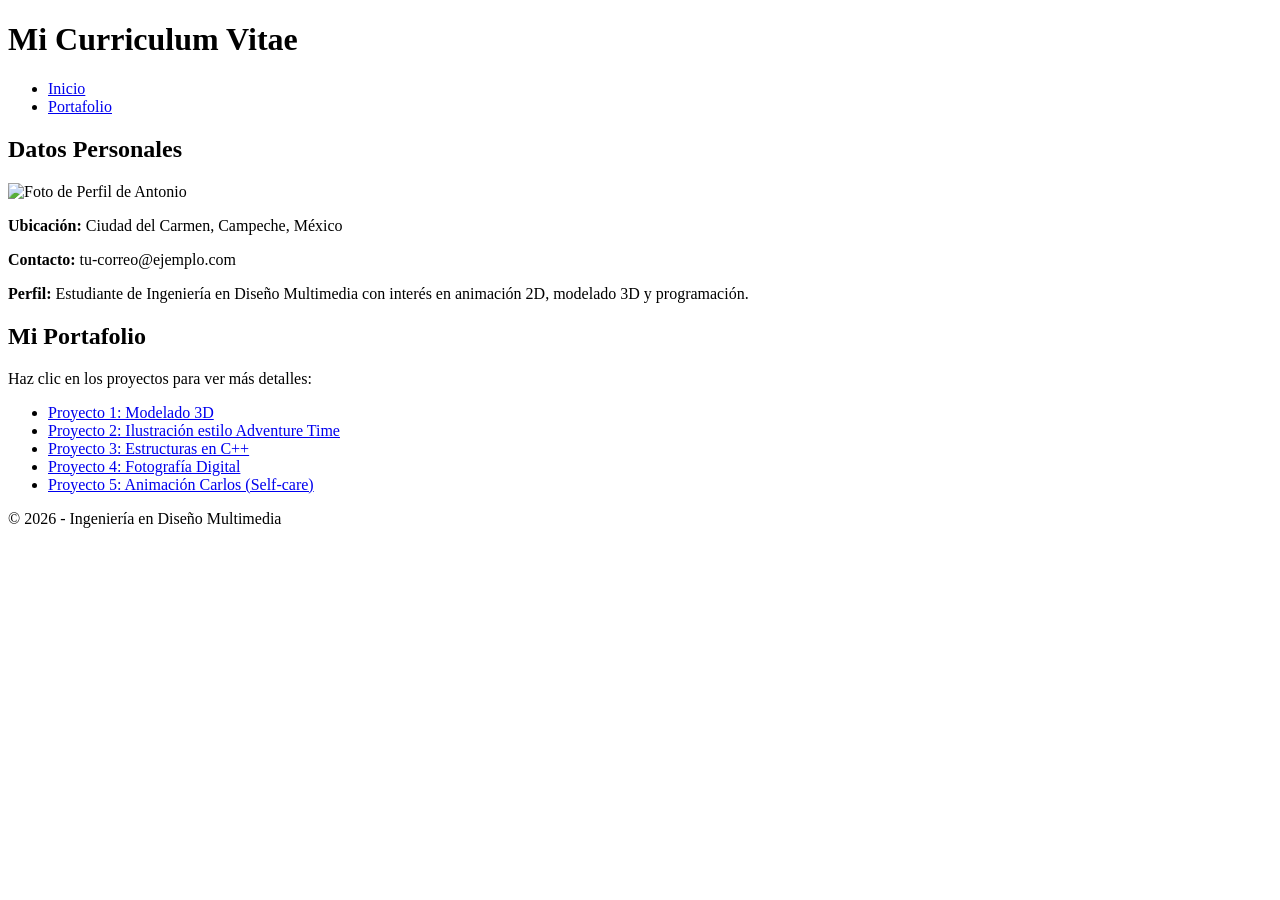
==== index.html @ 8c749585 "index ahora en minusculas" ====
<!DOCTYPE html>
<html lang="es">
<head>
    <meta charset="UTF-8">
    <meta name="viewport" content="width=device-width, initial-scale=1.0">
    <title>CV -  Ingeniería en Diseño Multimedia</title>
</head>
<body>

    <header>
        <h1>Mi Curriculum Vitae</h1>
        <nav>
            <ul>
                <li><a href="index.html">Inicio</a></li>
                <li><a href="#portafolio">Portafolio</a></li>
            </ul>
        </nav>
    </header>

    <main>
        <section id="datos-personales">
            <h2>Datos Personales</h2>
            <img src="Imagenes/perfil.jpeg" alt="Foto de Perfil de Antonio" width="150">
            <p><strong>Ubicación:</strong> Ciudad del Carmen, Campeche, México</p>
            <p><strong>Contacto:</strong> tu-correo@ejemplo.com</p>
            <p><strong>Perfil:</strong> Estudiante de Ingeniería en Diseño Multimedia con interés en animación 2D, modelado 3D y programación.</p>
        </section>

        <section id="portafolio">
            <h2>Mi Portafolio</h2>
            <p>Haz clic en los proyectos para ver más detalles:</p>
            
            <ul>
                <li><a href="proyecto-1.html">Proyecto 1: Modelado 3D</a></li>
                <li><a href="proyecto-2.html">Proyecto 2: Ilustración estilo Adventure Time</a></li>
                <li><a href="proyecto-3.html">Proyecto 3: Estructuras en C++</a></li>
                <li><a href="proyecto-4.html">Proyecto 4: Fotografía Digital</a></li>
                <li><a href="proyecto-5.html">Proyecto 5: Animación Carlos (Self-care)</a></li>
            </ul>
        </section>
    </main>

    <footer>
        <p>&copy; 2026 - Ingeniería en Diseño Multimedia</p>
    </footer>

</body>
</html>
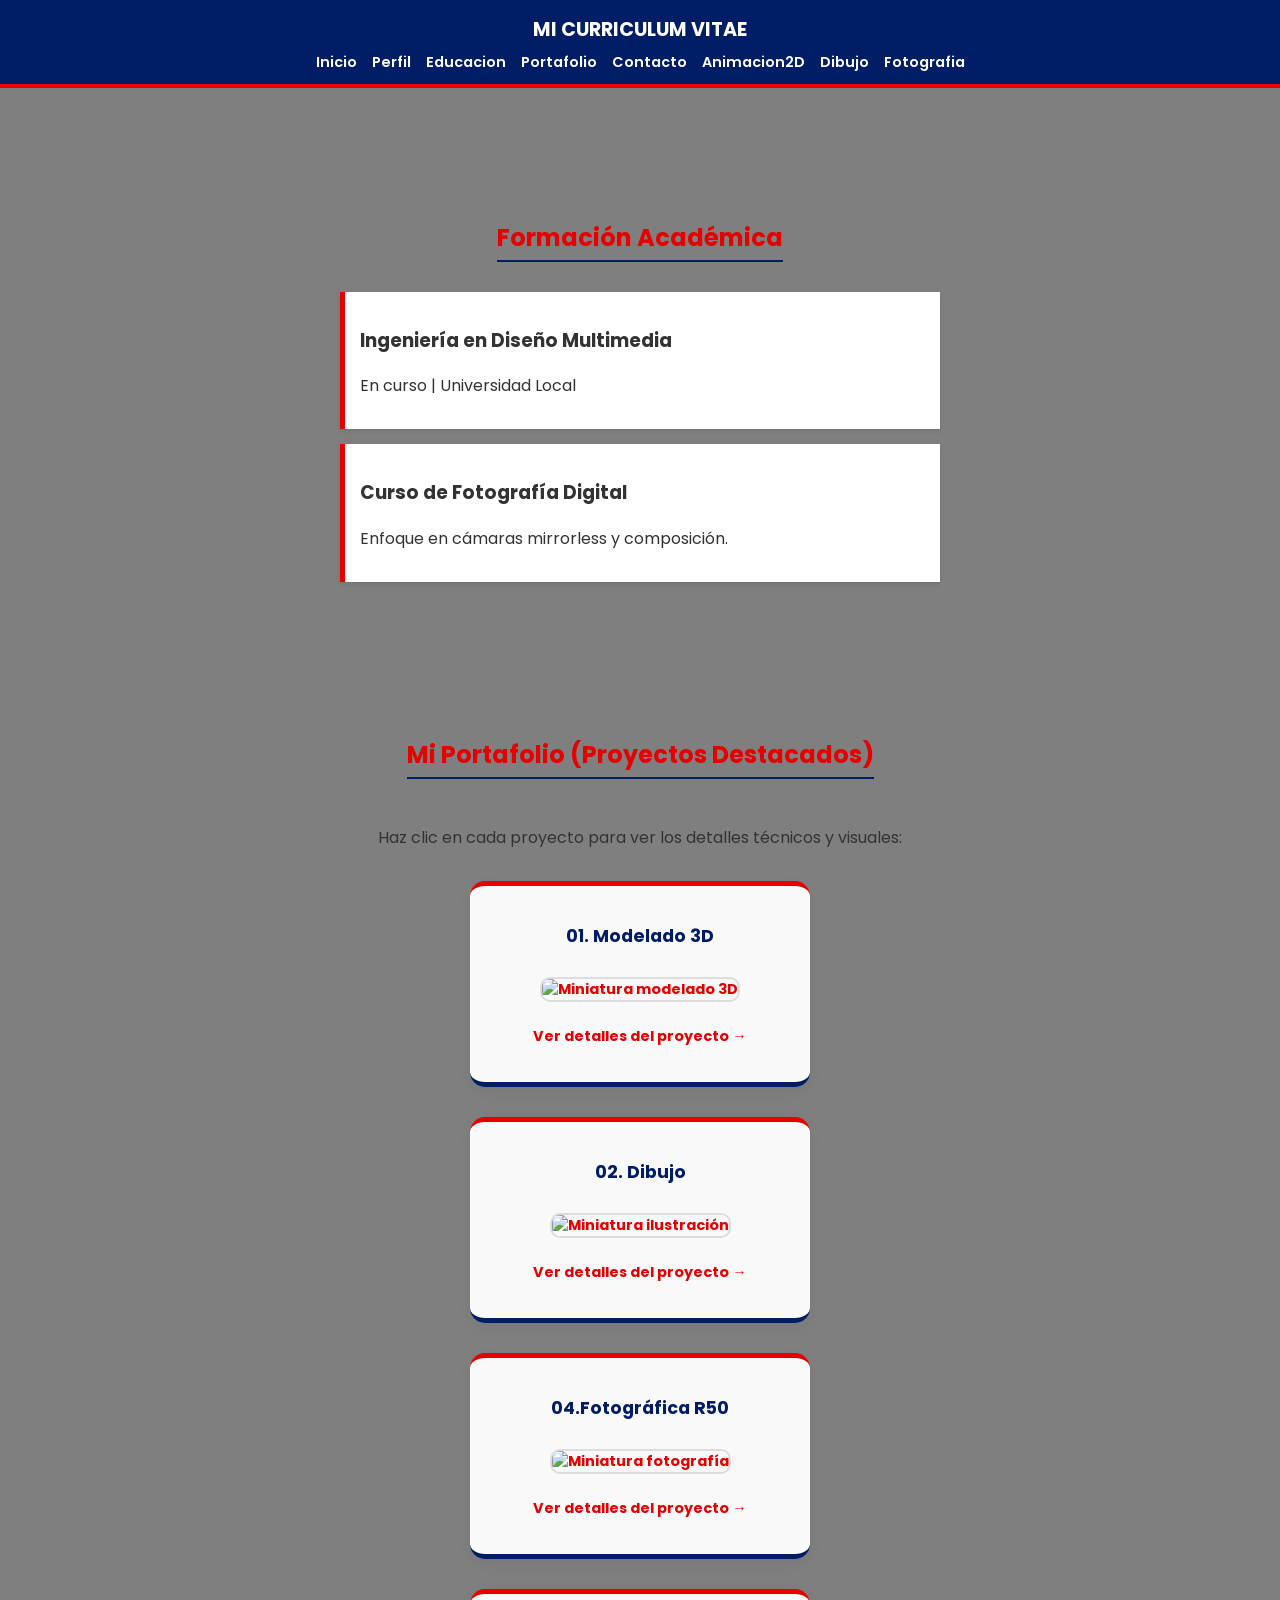
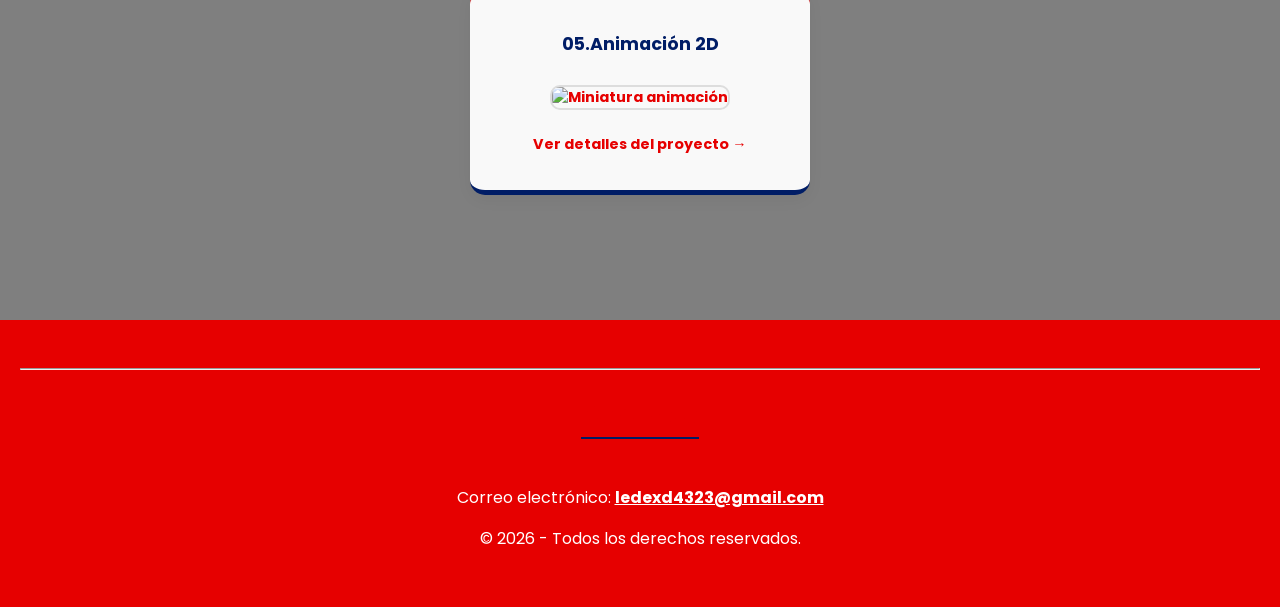
==== commit e38b99a3: "Actualización del diseño y corrección de estilos" ====
--- a/index.html
+++ b/index.html
@@ -3,7 +3,12 @@
 <head>
     <meta charset="UTF-8">
     <meta name="viewport" content="width=device-width, initial-scale=1.0">
-    <title>CV -  Ingeniería en Diseño Multimedia</title>
+    <title>Curriculum Vitae | Diseñador Multimedia</title>
+    <meta charset="UTF-8">
+    <meta name="viewport" content="width=device-width, initial-scale=1.0">
+    <title>Curriculum Vitae | Diseñador Multimedia</title>
+    <link rel="stylesheet" "type=text/css" href="css/styles.css">
+
 </head>
 <body>
 
@@ -11,38 +16,77 @@
         <h1>Mi Curriculum Vitae</h1>
         <nav>
             <ul>
-                <li><a href="index.html">Inicio</a></li>
-                <li><a href="#portafolio">Portafolio</a></li>
+                <li><a href="index.html">inicio</a></li>
+                <li><a href="perfil.html">Perfil</a></li>
+                <li><a href="FormaciónAcadémica.html">educacion</a></li>
+                <li><a href="portafolio.html">Portafolio</a></li>
+                <li><a href="contacto.html">Contacto</a></li>
+                <li><a href="Animacion2D.html">Animacion2D</a></li>
+                <li><a href="Dibujo.html">Dibujo</a></li>
+                <li><a href="Fotografia.html">Fotografia</a></li>
             </ul>
         </nav>
     </header>
 
     <main>
-        <section id="datos-personales">
-            <h2>Datos Personales</h2>
-            <img src="Imagenes/perfil.jpeg" alt="Foto de Perfil de Antonio" width="150">
-            <p><strong>Ubicación:</strong> Ciudad del Carmen, Campeche, México</p>
-            <p><strong>Contacto:</strong> tu-correo@ejemplo.com</p>
-            <p><strong>Perfil:</strong> Estudiante de Ingeniería en Diseño Multimedia con interés en animación 2D, modelado 3D y programación.</p>
+        <section id="FormaciónAcadémica">
+            <h2>Formación Académica</h2>
+            <ul>
+                <li>
+                    <h3>Ingeniería en Diseño Multimedia</h3>
+                    <p>En curso | Universidad Local</p>
+                </li>
+                <li>
+                    <h3>Curso de Fotografía Digital</h3>
+                    <p>Enfoque en cámaras mirrorless y composición.</p>
+                </li>
+            </ul>
         </section>
 
         <section id="portafolio">
-            <h2>Mi Portafolio</h2>
-            <p>Haz clic en los proyectos para ver más detalles:</p>
+            <h2>Mi Portafolio (Proyectos Destacados)</h2>
+            <p>Haz clic en cada proyecto para ver los detalles técnicos y visuales:</p>
             
-            <ul>
-                <li><a href="proyecto-1.html">Proyecto 1: Modelado 3D</a></li>
-                <li><a href="proyecto-2.html">Proyecto 2: Ilustración estilo Adventure Time</a></li>
-                <li><a href="proyecto-3.html">Proyecto 3: Estructuras en C++</a></li>
-                <li><a href="proyecto-4.html">Proyecto 4: Fotografía Digital</a></li>
-                <li><a href="proyecto-5.html">Proyecto 5: Animación Carlos (Self-care)</a></li>
-            </ul>
+            <article>
+                <h3>01. Modelado 3D</h3>
+                <a href="proyecto-1.html">
+                    <img src="img/thumb-3d.jpg" alt="Miniatura modelado 3D" width="200">
+                    <p>Ver detalles del proyecto &rarr;</p>
+                </a>
+            </article>
+
+            <article>
+                <h3>02. Dibujo</h3>
+                <a href="proyecto-2.html">
+                    <img src="img/thumb-ilustracion.jpg" alt="Miniatura ilustración" width="200">
+                    <p>Ver detalles del proyecto &rarr;</p>
+                </a>
+            </article>
+
+            <article>
+                <h3>04.Fotográfica R50</h3>
+                <a href="proyecto-4.html">
+                    <img src="img/thumb-foto.jpg" alt="Miniatura fotografía" width="200">
+                    <p>Ver detalles del proyecto &rarr;</p>
+                </a>
+            </article>
+
+            <article>
+                <h3>05.Animación 2D</h3>
+                <a href="proyecto-5.html">
+                    <img src="img/thumb-animacion.jpg" alt="Miniatura animación" width="200">
+                    <p>Ver detalles del proyecto &rarr;</p>
+                </a>
+            </article>
         </section>
     </main>
 
-    <footer>
-        <p>&copy; 2026 - Ingeniería en Diseño Multimedia</p>
+    <footer id="contacto">
+        <hr>
+        <h2>Contacto</h2>
+        <p>Correo electrónico: <a href="">ledexd4323@gmail.com</a></p>
+        <p>&copy; 2026 - Todos los derechos reservados.</p>
     </footer>
-
+</head>
 </body>
 </html>
--- a/css/styles.css
+++ b/css/styles.css
@@ -0,0 +1,149 @@
+@import url('https://fonts.googleapis.com/css2?family=Poppins:wght@300;400;600&display=swap');
+
+body {
+     background-color: rgb(127, 127, 127) !important;
+    margin: 0;
+    font-family: 'Poppins', sans-serif;
+    background-color: #ffffff;
+    color: #333;
+}
+
+/* 🕷️ MENÚ SUPERIOR (Azul Spider-Man) */
+header {
+    background: #001d66; /* Azul profundo */
+    position: fixed;
+    width: 100%;
+    top: 0;
+    z-index: 1000;
+    border-bottom: 4px solid #e60000; /* Línea roja */
+    text-align: center;
+    padding: 10px 0;
+}
+
+header h1 {
+    color: white;
+    font-size: 1.2rem;
+    margin: 5px 0;
+    text-transform: uppercase;
+}
+
+header nav ul {
+    display: flex;
+    justify-content: center;
+    list-style: none;
+    padding: 0;
+    margin: 0;
+    flex-wrap: wrap; /* Para que no se amontonen en el celular */
+    gap: 15px;
+}
+
+header nav a {
+    color: white;
+    text-decoration: none;
+    font-weight: 600;
+    font-size: 0.9rem;
+    text-transform: capitalize;
+    transition: 0.3s;
+}
+
+header nav a:hover {
+    color: #ff4d4d;
+}
+
+/* CONTENEDOR PRINCIPAL */
+main {
+    padding-top: 140px; /* Espacio para que el menú no tape el contenido */
+}
+
+section {
+    padding: 60px 20px;
+    max-width: 1000px;
+    margin: 0 auto;
+    text-align: center;
+}
+
+h2 {
+    color: #e60000; /* Rojo Spider-Man */
+    border-bottom: 2px solid #001d66;
+    display: inline-block;
+    padding-bottom: 5px;
+    margin-bottom: 30px;
+}
+
+/* 🕸️ TARJETAS DE PROYECTOS (Articles) */
+#portafolio {
+    display: flex;
+    flex-direction: column;
+    align-items: center;
+}
+
+#portafolio article {
+    background: #f9f9f9;
+    margin: 15px;
+    padding: 20px;
+    width: 100%;
+    max-width: 300px;
+    border-radius: 15px;
+    border-top: 5px solid #e60000;
+    border-bottom: 5px solid #001d66;
+    box-shadow: 0 5px 15px rgba(0,0,0,0.05);
+    display: inline-block;
+    vertical-align: top;
+    transition: 0.3s;
+}
+
+#portafolio article:hover {
+    transform: translateY(-10px);
+}
+
+#portafolio img {
+    border-radius: 10px;
+    margin: 10px 0;
+    border: 2px solid #ddd;
+    width: 100%; /* Imagen ajustada a la tarjeta */
+    height: auto;
+}
+
+#portafolio article h3 {
+    color: #001d66;
+    font-size: 1.1rem;
+}
+
+#portafolio article a {
+    text-decoration: none;
+    color: #e60000;
+    font-weight: bold;
+    font-size: 0.9rem;
+}
+
+/* LISTA DE EDUCACIÓN */
+#FormaciónAcadémica ul {
+    list-style: none;
+    padding: 0;
+    text-align: left;
+    max-width: 600px;
+    margin: 0 auto;
+}
+
+#FormaciónAcadémica li {
+    background: #fff;
+    border-left: 5px solid #e60000;
+    padding: 15px;
+    margin-bottom: 15px;
+    box-shadow: 0 2px 5px rgba(0,0,0,0.1);
+}
+
+/* FOOTER */
+footer {
+    background: #e60000;
+    color: white;
+    text-align: center;
+    padding: 40px 20px;
+    margin-top: 50px;
+}
+
+footer a {
+    color: white;
+    font-weight: bold;
+</header>
+}
